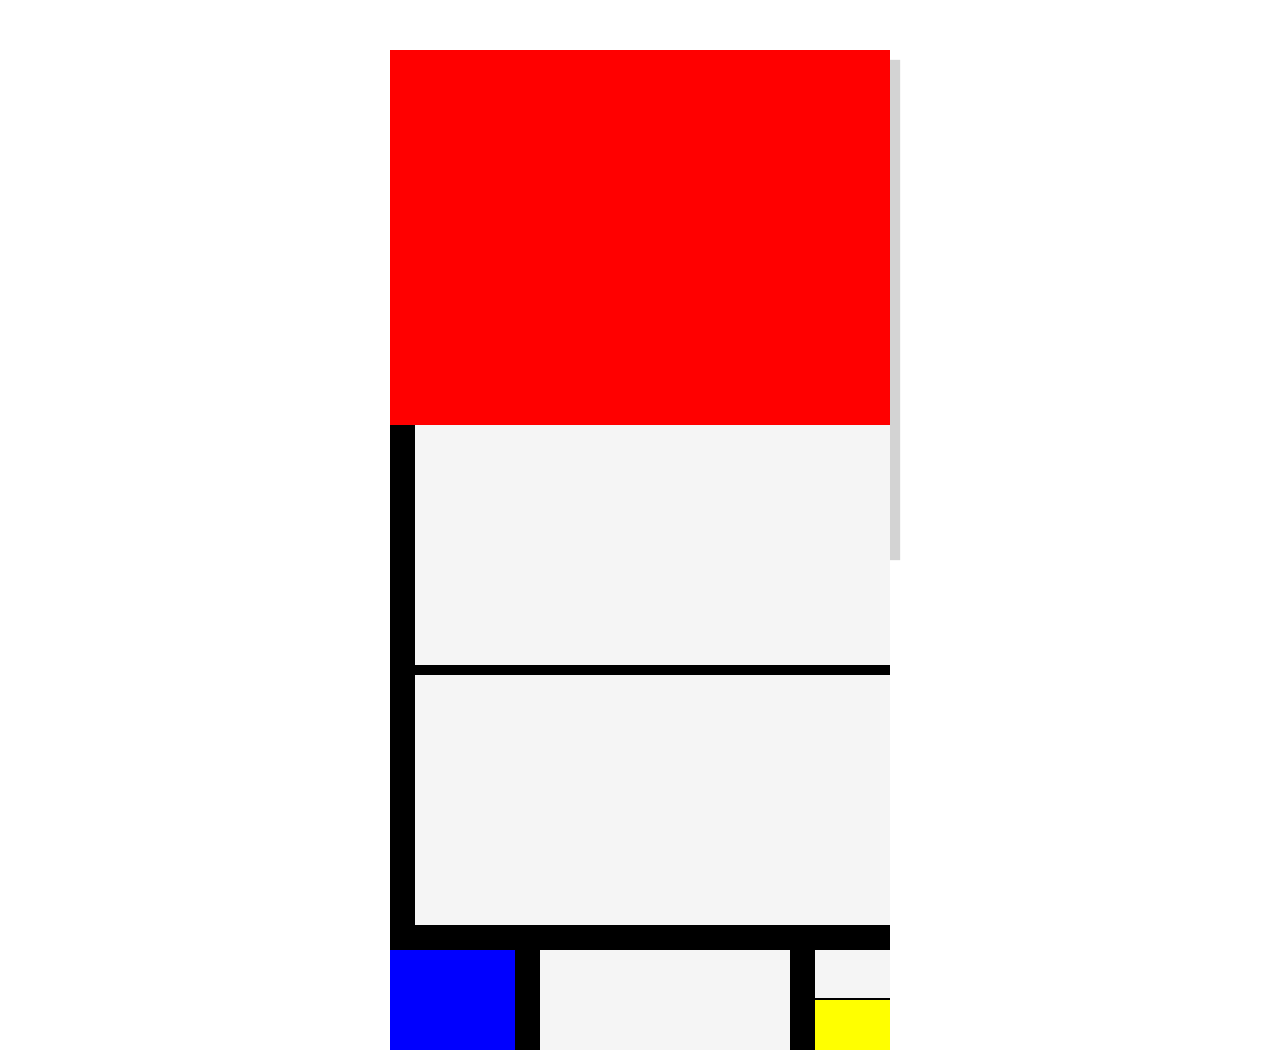
==== mondrian.html @ fec3d178 "Update mondrian.html" ====
<html>
<head>
    <title>Mondrian painting copy</title>
    <link href="style.css" type="text/css" rel="stylesheet" />
</head>
<body>
    <div id="canvas">
        <div class="red" style="height: 75%; width: 100%"></div>
        <div>
            <div class="black" style="height: 100%; width: 5%; float: left"></div>
        </div>    
            <div>
                <div class="white" style="height: 48%; width: 100%"></div>
                <div class="black" style="height: 2%; width: 100%"></div>
                <div class="white" style="height: 50%; width: 100%;"></div>
            </div>
        <div class="black" style="height: 5%; width: 100%"></div>
        <div class="blue" style="height: 20%; width: 100%">
            <div class="blue" style="height: 100%; width: 25%; float: left"></div>
            <div class="black" style="height: 100%; width: 5%; float: left"></div>
            <div class="white" style=" height: 100%; width: 50%; float: left"></div>
            <div class="black" style="height: 100%; width: 5%; float: left"></div>
            <div>
                <div class="white" style="height: 48%; width: 100%"></div>
                <div class="black" style="height: 2%; width: 100%"></div>
                <div class="yellow" style="height: 50%; width: 100%;"></div>
            </div>
        </div>
    </div>
</body>
</html>
---- style.css ----
.white {
    background-color: whitesmoke;
}
.black {
    background-color: black;
}
.red {
    background-color: red;
}
.blue {
    background-color: blue;
}
.yellow {
    background-color: yellow;
}

#canvas {
    background-color: wheat;
    height: 500px;
    width: 500px;
    margin-left: auto;
    margin-right: auto;
    margin-top: 50px;
    box-shadow: 10px 10px 1px  lightgray;
}
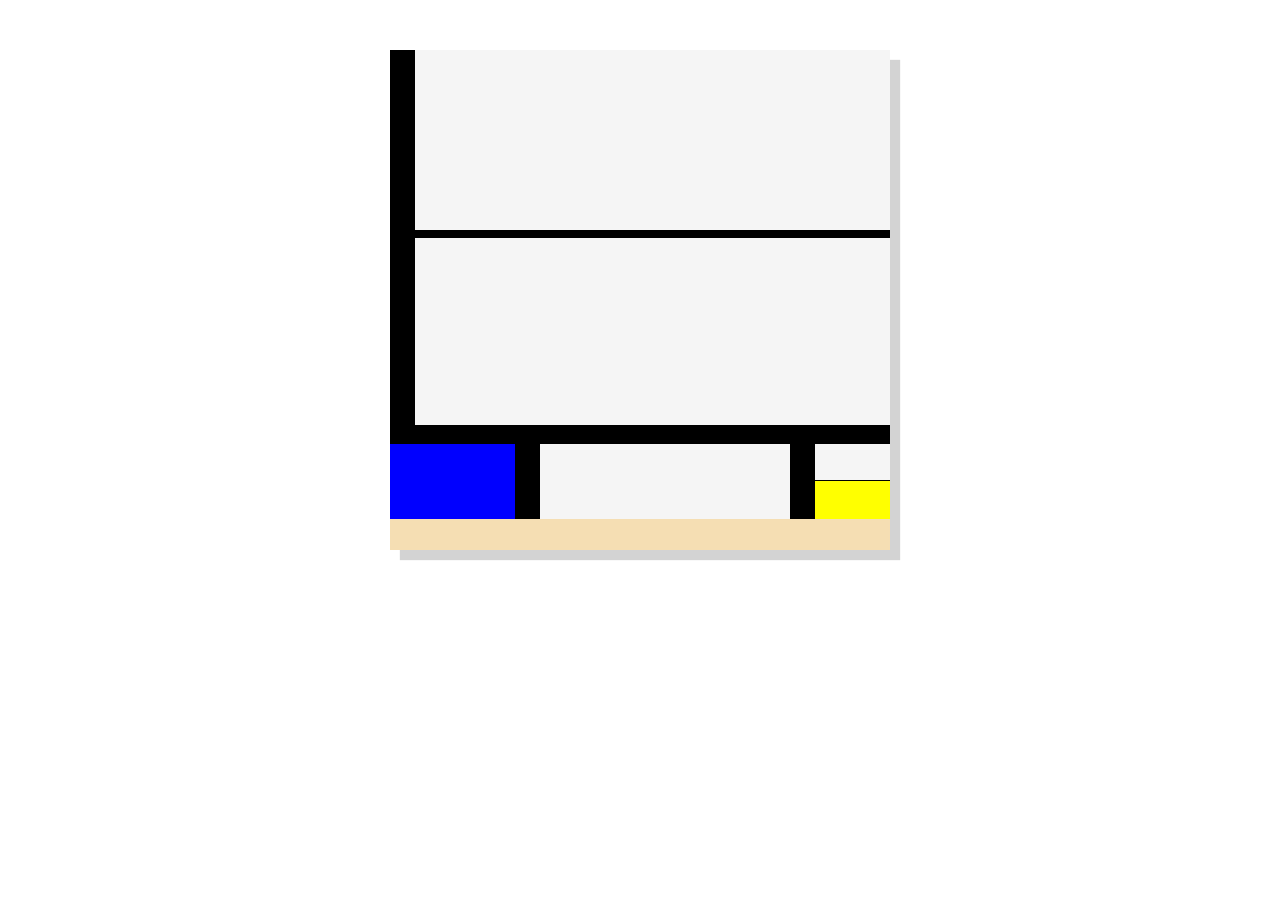
==== commit 081cddde: "Update mondrian.html" ====
--- a/mondrian.html
+++ b/mondrian.html
@@ -5,10 +5,8 @@
 </head>
 <body>
     <div id="canvas">
-        <div class="red" style="height: 75%; width: 100%"></div>
-        <div>
-            <div class="black" style="height: 100%; width: 5%; float: left"></div>
-        </div>    
+        <div class="red" style="height: 75%; width: 100%">
+            <div class="black" style="height: 100%; width: 5%; float: left"></div>    
             <div>
                 <div class="white" style="height: 48%; width: 100%"></div>
                 <div class="black" style="height: 2%; width: 100%"></div>
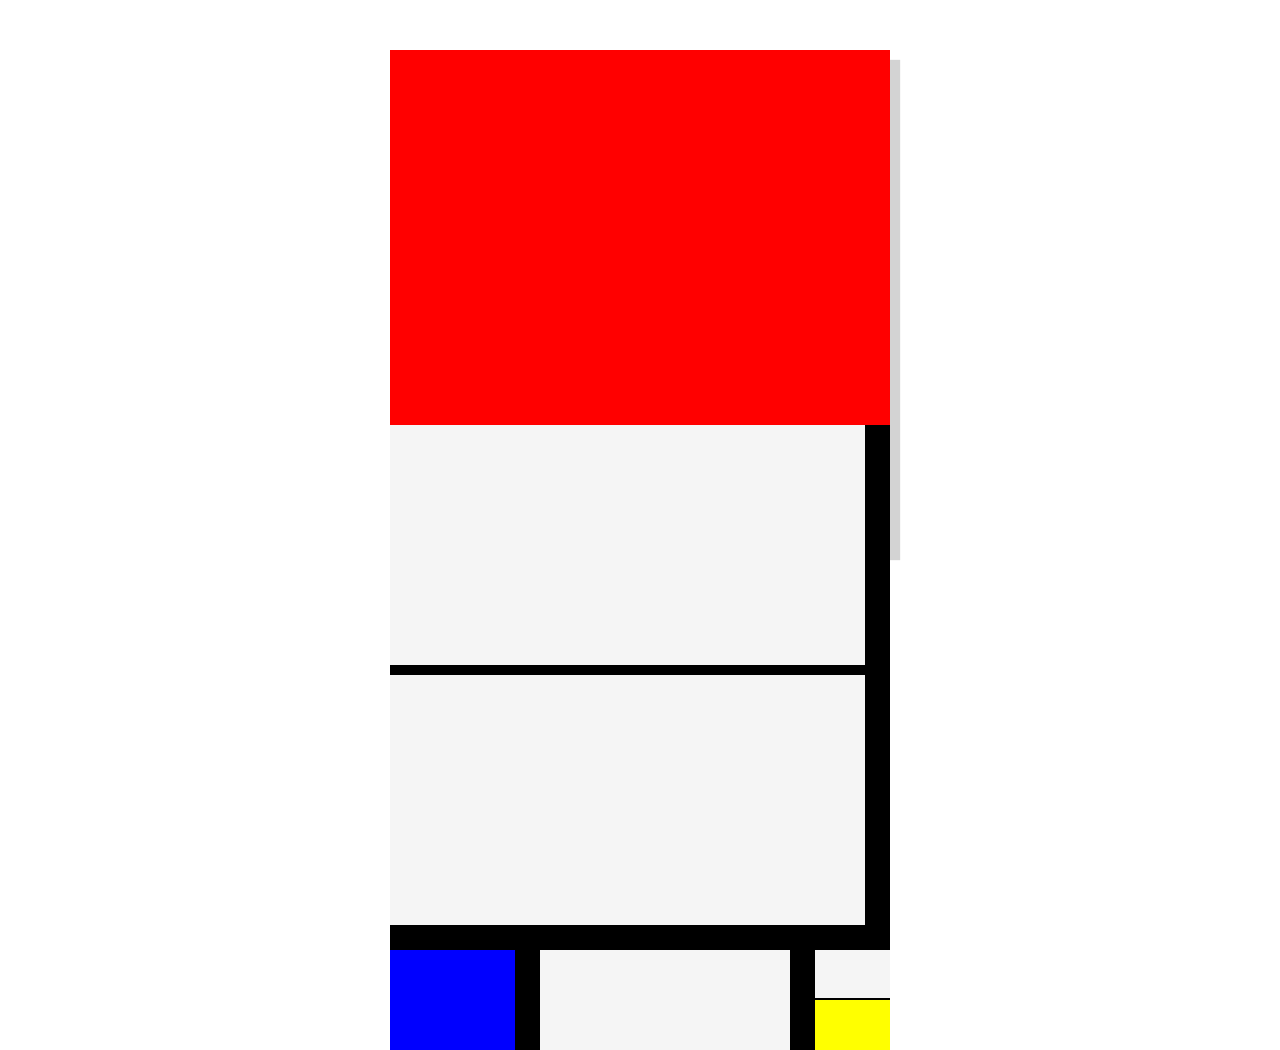
==== commit 2eefc9ae: "Update mondrian.html" ====
--- a/mondrian.html
+++ b/mondrian.html
@@ -5,8 +5,8 @@
 </head>
 <body>
     <div id="canvas">
-        <div class="red" style="height: 75%; width: 100%">
-            <div class="black" style="height: 100%; width: 5%; float: left"></div>    
+        <div class="red" style="height: 75%; width: 100%"></div>
+            <div class="black" style="height: 100%; width: 5%; float: right"></div>    
             <div>
                 <div class="white" style="height: 48%; width: 100%"></div>
                 <div class="black" style="height: 2%; width: 100%"></div>
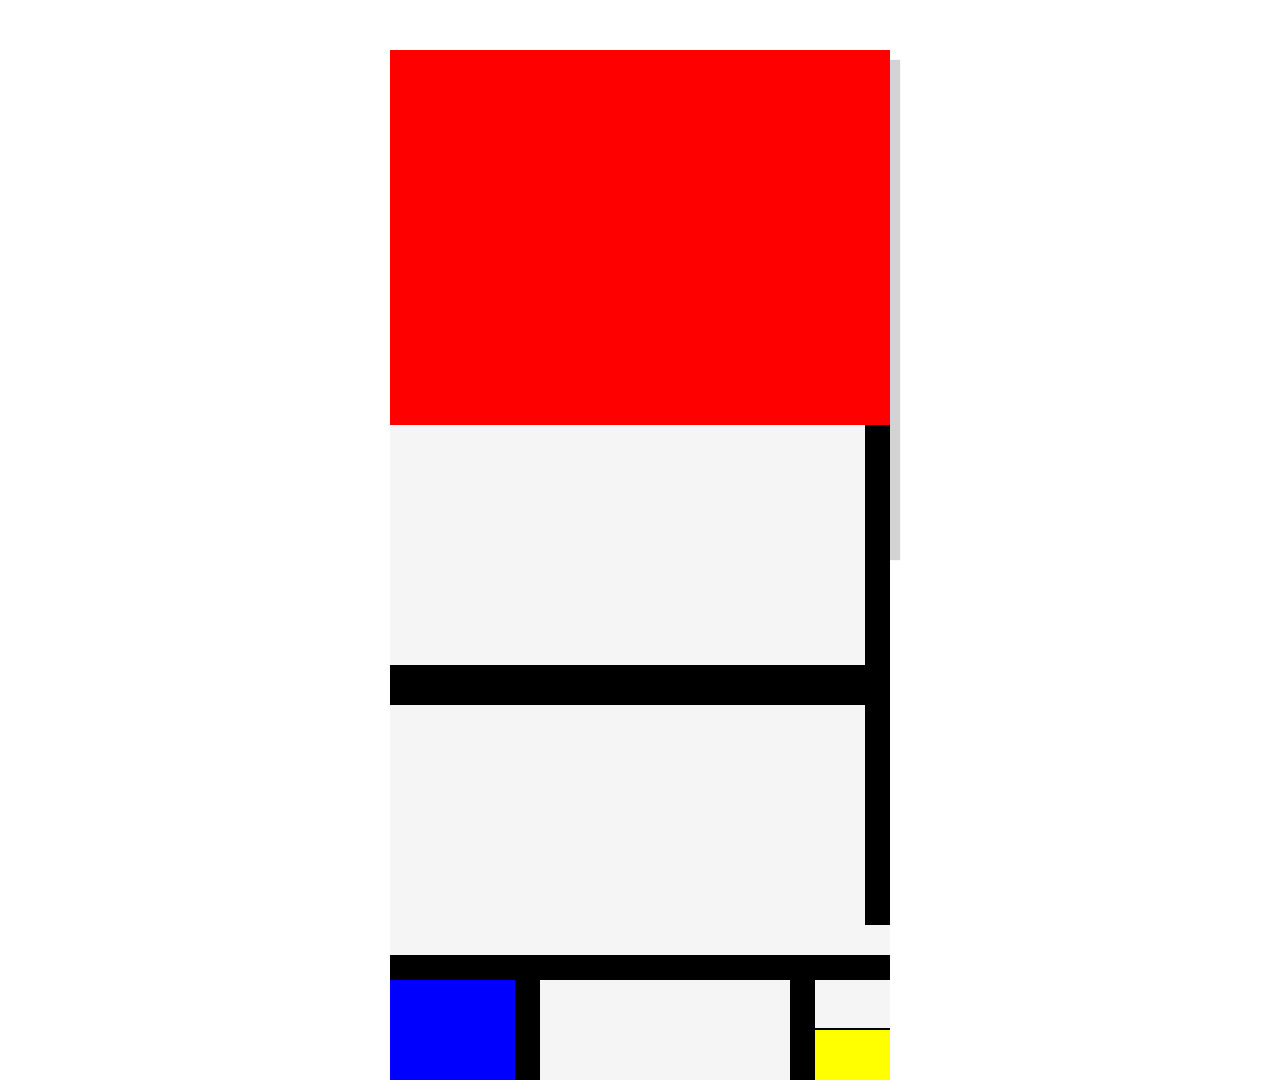
==== commit 0e35c765: "Update mondrian.html" ====
--- a/mondrian.html
+++ b/mondrian.html
@@ -9,7 +9,7 @@
             <div class="black" style="height: 100%; width: 5%; float: right"></div>    
             <div>
                 <div class="white" style="height: 48%; width: 100%"></div>
-                <div class="black" style="height: 2%; width: 100%"></div>
+                <div class="black" style="height: 8%; width: 100%"></div>
                 <div class="white" style="height: 50%; width: 100%;"></div>
             </div>
         <div class="black" style="height: 5%; width: 100%"></div>
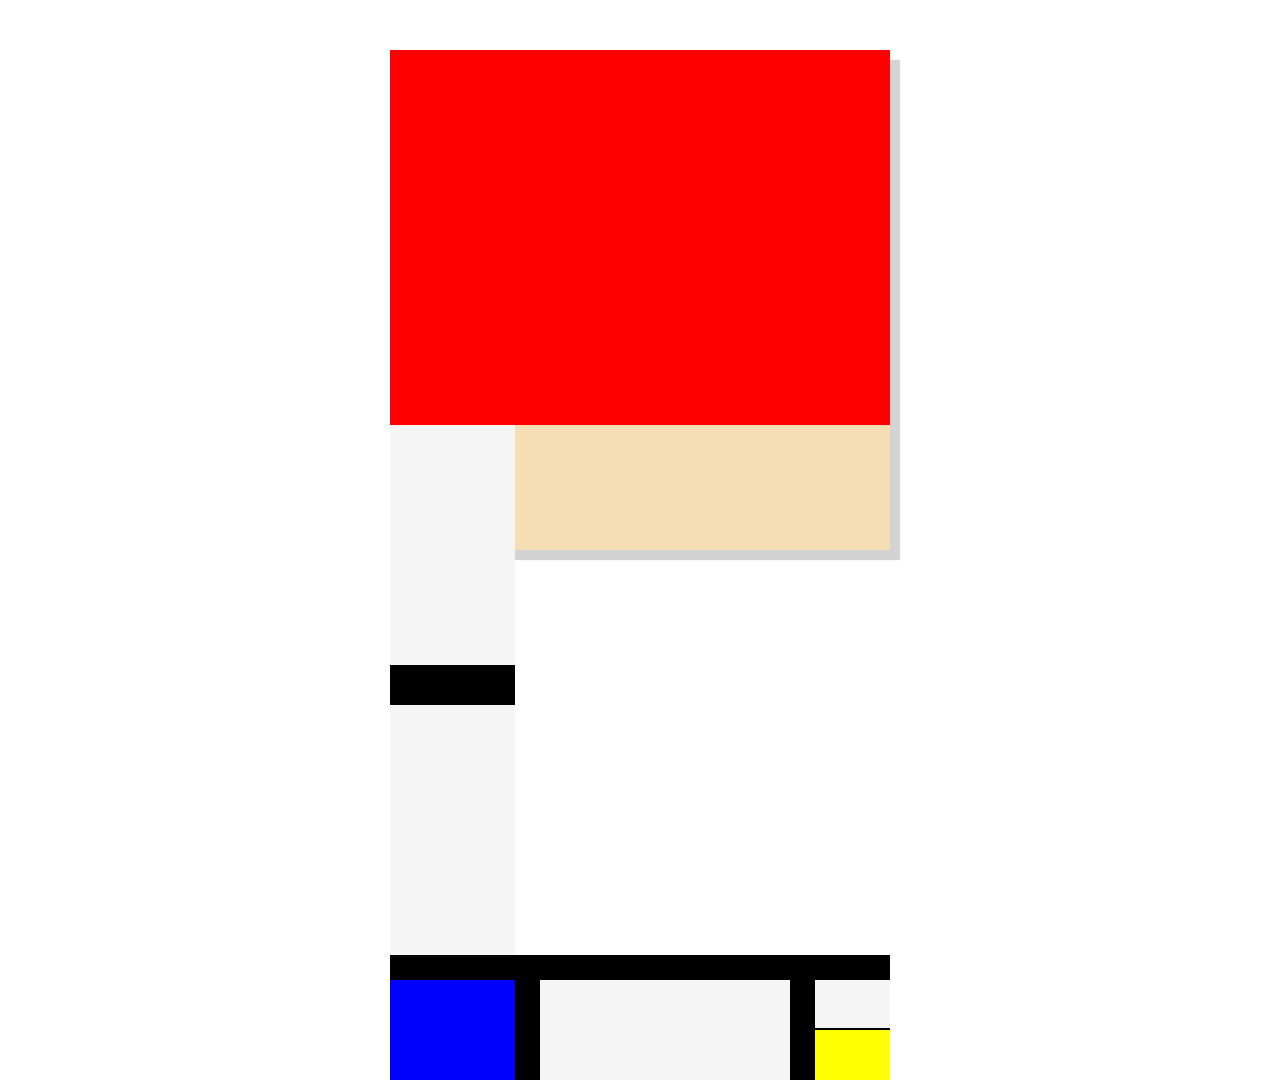
==== commit 804435ae: "Update mondrian.html" ====
--- a/mondrian.html
+++ b/mondrian.html
@@ -5,12 +5,11 @@
 </head>
 <body>
     <div id="canvas">
-        <div class="red" style="height: 75%; width: 100%"></div>
-            <div class="black" style="height: 100%; width: 5%; float: right"></div>    
+        <div class="red" style="height: 75%; width: 100%"></div>    
             <div>
-                <div class="white" style="height: 48%; width: 100%"></div>
-                <div class="black" style="height: 8%; width: 100%"></div>
-                <div class="white" style="height: 50%; width: 100%;"></div>
+                <div class="white" style="height: 48%; width: 25%"></div>
+                <div class="black" style="height: 8%; width: 25%"></div>
+                <div class="white" style="height: 50%; width: 25%;"></div>
             </div>
         <div class="black" style="height: 5%; width: 100%"></div>
         <div class="blue" style="height: 20%; width: 100%">
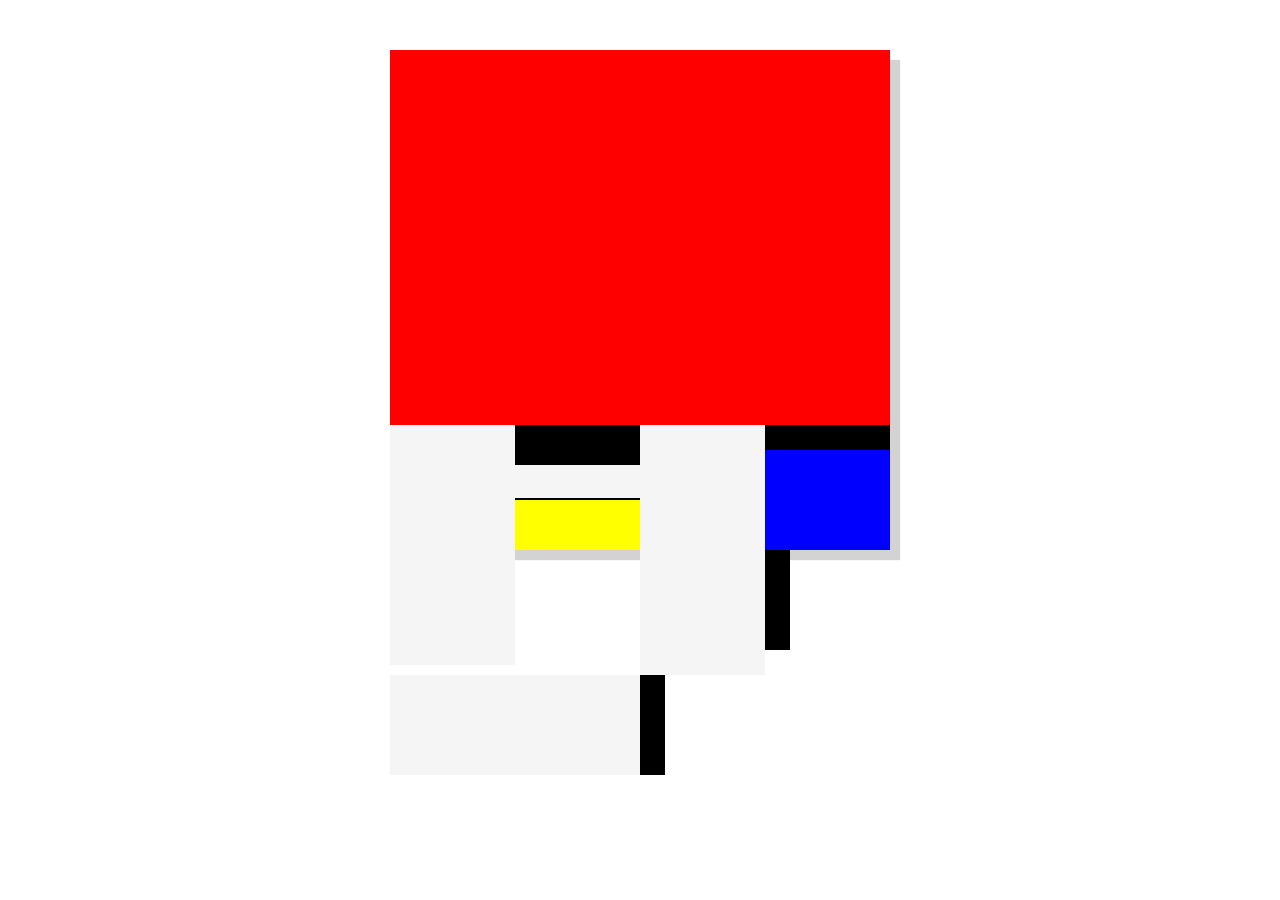
==== commit 97134831: "Update mondrian.html" ====
--- a/mondrian.html
+++ b/mondrian.html
@@ -7,9 +7,9 @@
     <div id="canvas">
         <div class="red" style="height: 75%; width: 100%"></div>    
             <div>
-                <div class="white" style="height: 48%; width: 25%"></div>
-                <div class="black" style="height: 8%; width: 25%"></div>
-                <div class="white" style="height: 50%; width: 25%;"></div>
+                <div class="white" style="height: 48%; width: 25%; float: left"></div>
+                <div class="black" style="height: 8%; width: 25%; float: left"></div>
+                <div class="white" style="height: 50%; width: 25%; float: left"></div>
             </div>
         <div class="black" style="height: 5%; width: 100%"></div>
         <div class="blue" style="height: 20%; width: 100%">
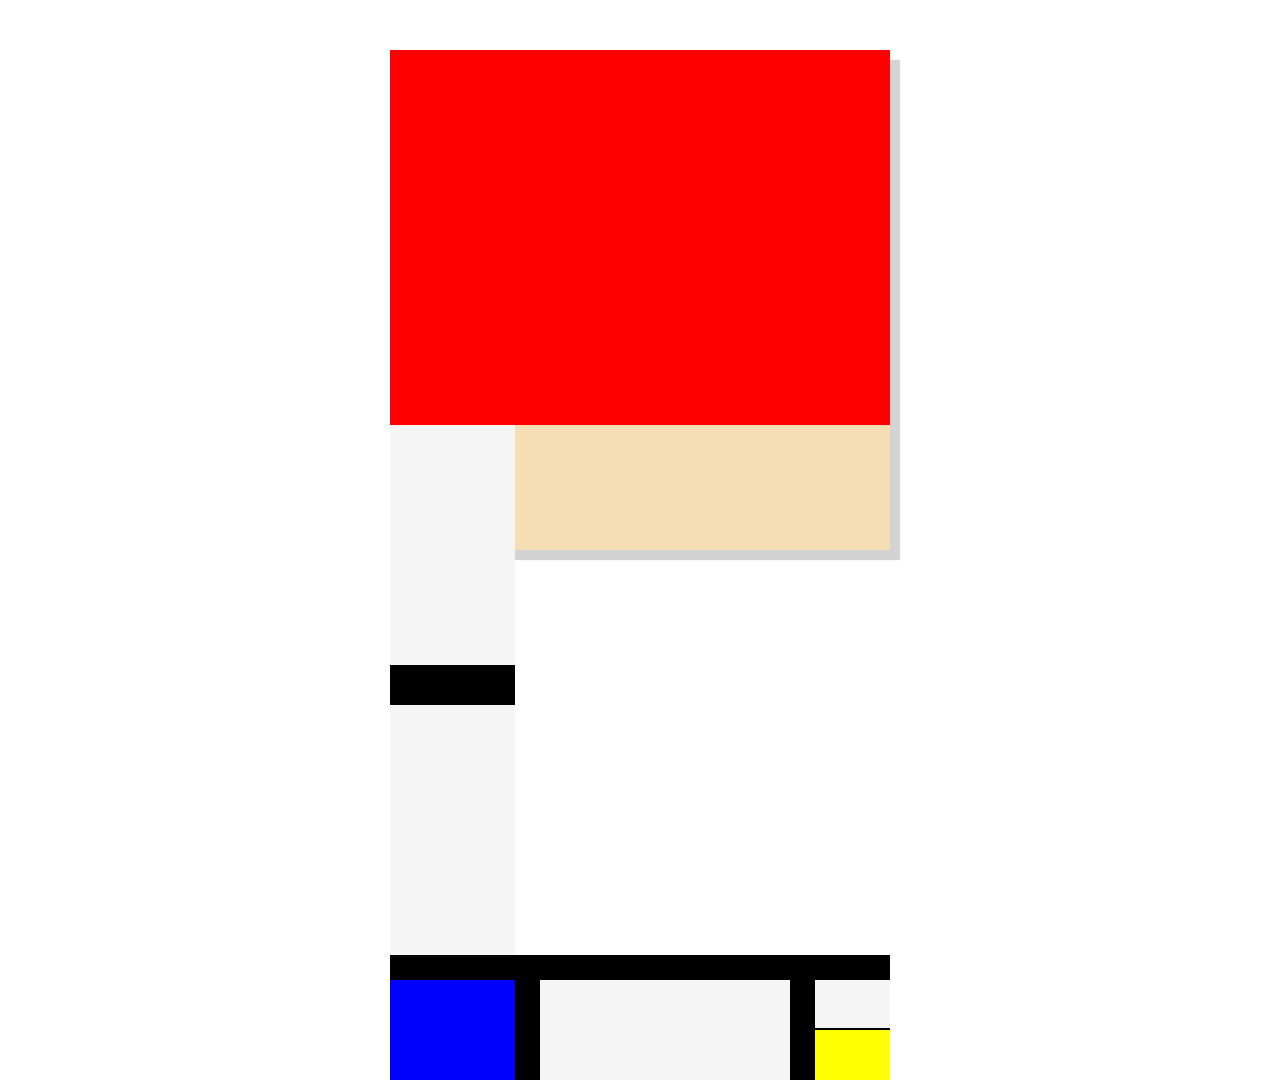
==== commit e34fc5a2: "Update mondrian.html" ====
--- a/mondrian.html
+++ b/mondrian.html
@@ -7,9 +7,9 @@
     <div id="canvas">
         <div class="red" style="height: 75%; width: 100%"></div>    
             <div>
-                <div class="white" style="height: 48%; width: 25%; float: left"></div>
-                <div class="black" style="height: 8%; width: 25%; float: left"></div>
-                <div class="white" style="height: 50%; width: 25%; float: left"></div>
+                <div class="white" style="height: 48%; width: 25%"></div>
+                <div class="black" style="height: 8%; width: 25%"></div>
+                <div class="white" style="height: 50%; width: 25%"></div>
             </div>
         <div class="black" style="height: 5%; width: 100%"></div>
         <div class="blue" style="height: 20%; width: 100%">
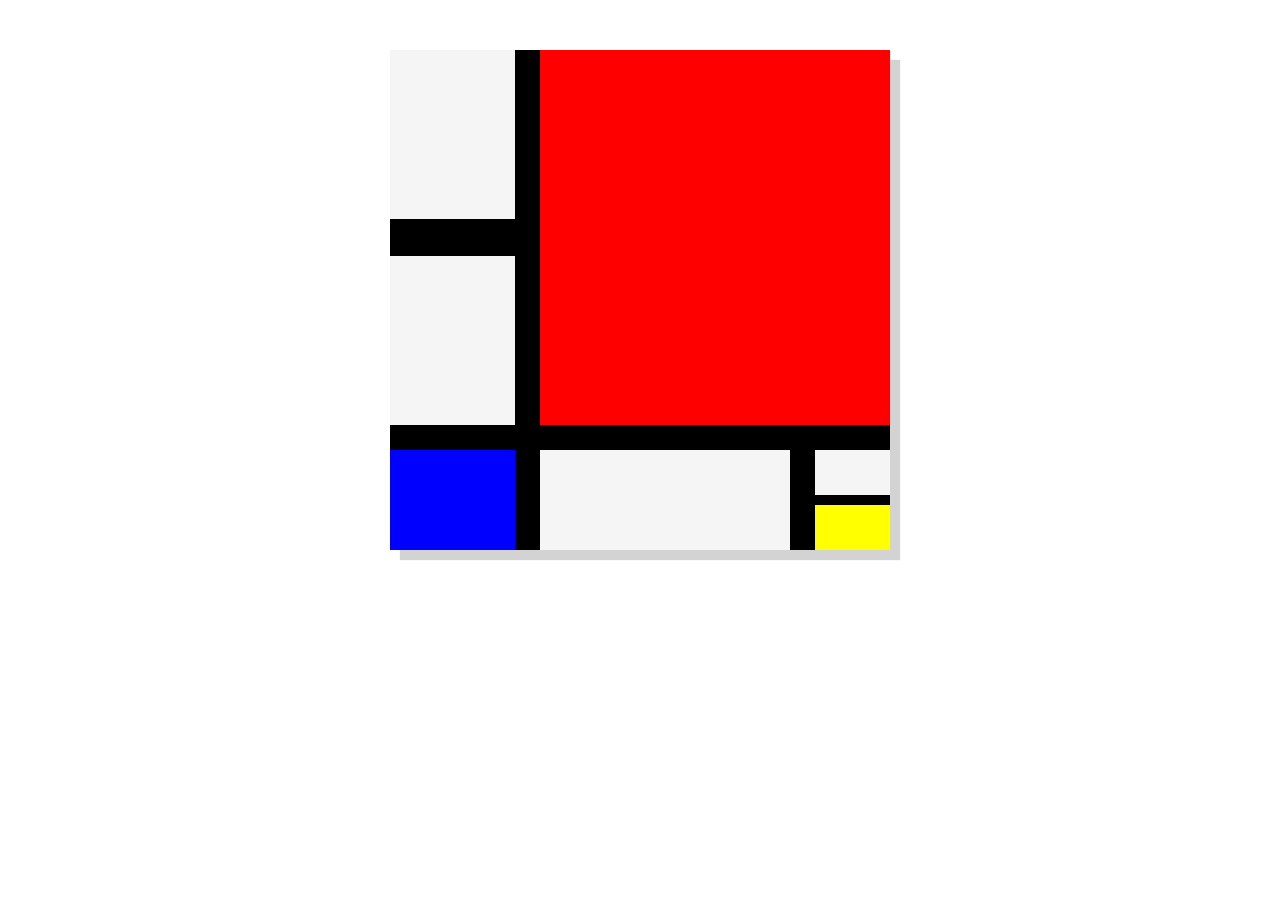
==== commit c40740a7: "fixed mondian painting" ====
--- a/mondrian.html
+++ b/mondrian.html
@@ -5,12 +5,14 @@
 </head>
 <body>
     <div id="canvas">
-        <div class="red" style="height: 75%; width: 100%"></div>    
-            <div>
-                <div class="white" style="height: 48%; width: 25%"></div>
-                <div class="black" style="height: 8%; width: 25%"></div>
-                <div class="white" style="height: 50%; width: 25%"></div>
-            </div>
+        <div style="width: 25%; float: left; height: 75%">
+            <div class="white" style="height: 45%"></div>
+            <div class="black" style="height: 10%"></div>
+            <div class="white" style="height: 45%"></div>
+        </div>
+        <div class="black" style=" height: 75%; width: 5%; float: left"></div>
+        <div class="red" style="height: 75%; width: 75%; margin-left: 25%;"></div>
+
         <div class="black" style="height: 5%; width: 100%"></div>
         <div class="blue" style="height: 20%; width: 100%">
             <div class="blue" style="height: 100%; width: 25%; float: left"></div>
@@ -18,9 +20,9 @@
             <div class="white" style=" height: 100%; width: 50%; float: left"></div>
             <div class="black" style="height: 100%; width: 5%; float: left"></div>
             <div>
-                <div class="white" style="height: 48%; width: 100%"></div>
-                <div class="black" style="height: 2%; width: 100%"></div>
-                <div class="yellow" style="height: 50%; width: 100%;"></div>
+                <div class="white" style="height: 45%; width: 100%"></div>
+                <div class="black" style="height: 10%; width: 100%"></div>
+                <div class="yellow" style="height: 45%; width: 100%;"></div>
             </div>
         </div>
     </div>
